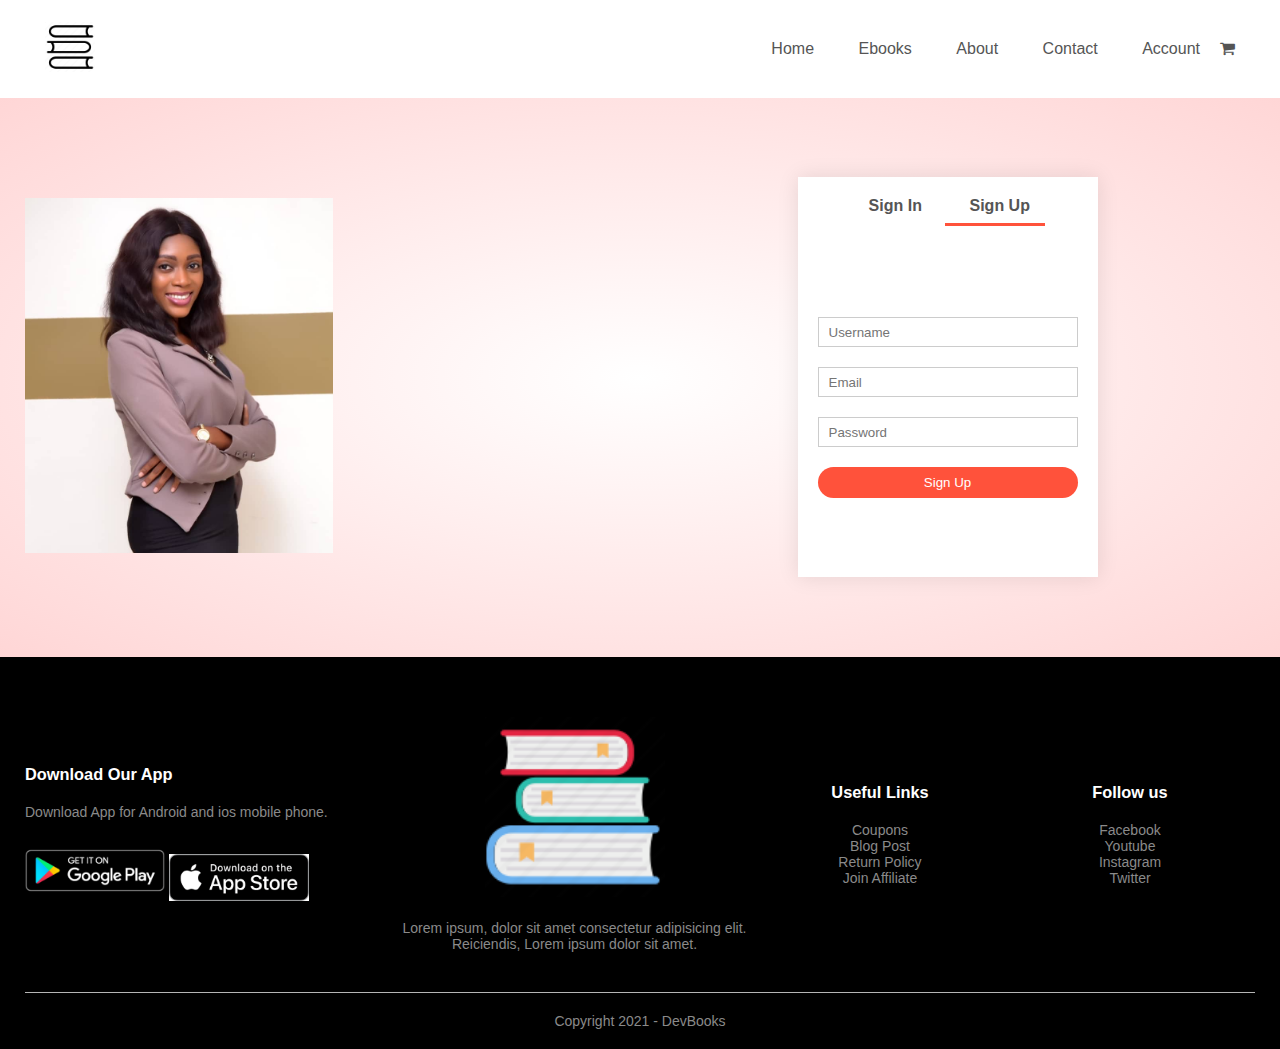
==== account.html @ 5c069511 "feat: creation of DevBooks" ====
<!DOCTYPE html>
<html lang="en">
<head>
    <meta charset="UTF-8">
    <meta http-equiv="X-UA-Compatible" content="IE=edge">
    <meta name="viewport" content="width=device-width, initial-scale=1.0">
    <title>Account|DevBooks</title>
    <link rel="stylesheet" href="./assets/style.css">
    <link
      href="https://fonts.googleapis.com/css2?
      family=Poppins:ital,wght@0,200;0,300;0,400;0,500;0,600;1,100;1,200;1,300;1,400;1,500;1,600&display=swap"
      rel="stylesheet"
    />
    <link
      rel="stylesheet"
      href="https://stackpath.bootstrapcdn.com/font-awesome/4.7.0/css/font-awesome.min.css"
    />
</head>
<body>
    <!------------------ Header ------------------>
    <div class="container">
        <div class="navbar">
          <div class="logo">
            <a href="index.html">
              <img src="./assets/images/icon1.png" alt="EbookStore-Logo" width="50" />
            </a>
          </div>
          <!----------  Nav Bar ------------------>
          <nav>
            <ul id="MenuItems">
              <li><a href="index.html">Home</a></li>
              <li><a href="ebooks.html">Ebooks</a></li>
              <li><a href="">About</a></li>
              <li><a href="">Contact</a></li>
              <li><a href="account.html">Account</a></li>
            </ul>
          </nav>
          <a href="cart.html">
            <i class="fa fa-shopping-cart" aria-hidden="true"></i></a>
          <img src="images/menu.png" class="menu-icon" onclick="menutoggle()" />
        </div>
      </div>
  
      <!-- ---------- account page------------- -->
      <div class="account-page">
        <div class="container">
          <div class="row">
            <div class="col-2">
              <img src="./assets/images/tolu-full-image.png" alt="Header-Pic" width="50%" />
            </div>
            <div class="col-2">
              <div class="form-container">
                <div class="form-btn">
                  <span onclick="signIn()"> Sign In </span>
                  <span onclick="signUp()"> Sign Up </span>
                  <hr id="indicator" />
  
                  <form id="signInForm" name="myform">
                    <input type="text" placeholder="Username" name="uname" />
                    <span id="uname"></span>
                    <input type="password" placeholder="Password" />
                    <button type="submit" class="btn">Sign In</button>
                    <a href="">Forgot password</a>
                  </form>
  
                  <form id="signUpForm">
                    <input type="text" placeholder="Username" />
                    <input type="email" placeholder="Email" />
                    <input type="password" placeholder="Password" />
                    <button type="submit" class="btn">Sign Up</button>
                  </form>
                </div>
              </div>
            </div>
          </div>
        </div>
      </div>
      <!-- ---------------------footer------------------- -->
      <div class="footer">
        <div class="container">
          <div class="row">
            <div class="footer-col-1">
              <h3>Download Our App</h3>
              <p>Download App for Android and ios mobile phone.</p>
              <div class="app-logo">
                <img src="./assets/images/Google play 1.png" />
                <img src="./assets/images/applestore.png" />
              </div>
            </div>
            <div class="footer-col-2">
              <img src="./assets/images/icon2.png" width="50" />
              <p>
                Lorem ipsum, dolor sit amet consectetur adipisicing elit.
                Reiciendis, Lorem ipsum dolor sit amet.
              </p>
            </div>
            <div class="footer-col-3">
              <h3>Useful Links</h3>
              <ul>
                <li>Coupons</li>
                <li>Blog Post</li>
                <li>Return Policy</li>
                <li>Join Affiliate</li>
              </ul>
            </div>
            <div class="footer-col-4">
              <h3>Follow us</h3>
              <ul>
                <li>Facebook</li>
                <li>Youtube</li>
                <li>Instagram</li>
                <li>Twitter</li>
              </ul>
            </div>
          </div>
          <hr />
          <p class="copyright">Copyright 2021 - DevBooks</p>
        </div>
      </div>
</body>
</html>
---- assets/style.css ----
*{
    margin: 0;
    padding: 0;
    box-sizing: border-box;
}
body{
    font-family: "Poppins", sans-serif;
}
.navbar{
    display: flex;
    align-items: center;
    padding: 20px;
}
nav{
    flex: 1;
    text-align: right;
}
nav ul{
    display: inline-block;
    list-style: none;
}
nav ul li{
    display: inline-block;
    margin: 20px;
}
a{
    text-decoration: none;
    color: #555;
}
p{
    color: #555;
}
.container{
    max-width: 1400px;
    margin: auto;
    padding-left: 25px;
    padding-right: 25px;
}
.row{
    display: flex;
    align-items: center;
    flex-wrap: wrap;
    justify-content: space-around;
}
.col-2{
    flex-basis: 50%;
    min-width: 300px;
}
.col-2 img{
    max-width: 100%;
    padding: 50px 0;
}
.col-2 h1{
    font-size: 50px;
    line-height: 60px;
    margin: 25px 0;
}
.btn{
    display: inline-block;
    background: #ff523b;
    color: #fff;
    padding: 8px 30px;
    margin: 30px 0;
    border-radius: 30px;
    transition: 0.5s;
}
.header {
    background: radial-gradient(#fff, #ffd6d6);
}
.header .row {
    margin-top: 0px;
}
.btn:hover {
    background: #563434;
}
.categories {
    margin: 70px 0;
}
.col-3 {
    flex-basis: 30%;
    min-width: 250px;
    margin-bottom: 30px;
    min-width: 280px;
    height: 400px;
}
.col-3 img{
    width: 100%;
}
.small-container{
    max-width: 1080px;
    margin: auto;
    padding-left: 25px;
    padding-right: 25px;
}
.col-4{
    flex-basis: 25%;
    padding: 10px;
    min-width: 200px;
    margin-bottom: 50px;
    transition: transform 0.5s;
}
.col-4 img{
    width: 100%;
}
.title{
    text-align: center;
    margin: 0 auto 80px;
    position: relative;
    line-height: 60px;
    color: #555;
}
.title::after{
    content: "";
    background: #ff523b;
    width: 80px;
    height: 5px;
    border-radius: 5px;
    position: absolute;
    bottom: 0;
    left: 50%;
    transform: translateX(-50%);
}
h4 {
    color: #555;
    font-weight: normal;
}
.col-4 p{
    font-size: 14px;
}
.rating .fa{
    color: #ff523b;
}
.col-4:hover {
    transform: translateY(-5px);
}
/* footer */
.footer{
    background: #000;
    color: #8a8a8a;
    font-size: 14px;
    padding: 60px 0 20px;
}
.footer p{
    color: #8a8a8a;
}
.footer h3{
    color: #fff;
    margin-bottom: 20px;
}
.footer-col-1,
.footer-col-2,
.footer-col-3,
.footer-col-4 {
min-width: 250px;
margin-bottom: 20px;
}
.footer-col-1 {
flex-basis: 30%;
}
.footer-col-2 {
flex: 1;
text-align: center;
}
.footer-col-2 img {
width: 180px;
margin-bottom: 20px;
}
.footer-col-3,
.footer-col-4 {
flex-basis: 12%;
text-align: center;
}
ul {
    list-style-type: none;
}
.app-logo {
margin-top: 20px;
}
.app-logo img {
width: 140px;
}
.footer hr {
border: none;
background: #b5b5b5;
height: 1px;
margin: 20px 0;
}
.copyright {
text-align: center;
}
.menu-icon {
width: 28px;
margin-left: 30px;
margin-top: 15px;
display: none;
}

/* ----------------media query for menu---------------- */
@media only screen and (max-width: 800px) {
nav ul {
position: absolute;
top: 110px;
left: 0;
background: #333;
width: 100%;
overflow: hidden;
transition: 0.5s;
    }
    nav ul li {
      display: block;
      margin-right: 50px;
      margin-top: 10px;
      margin-bottom: 10px;
    }
    nav ul li a {
      color: white;
    }
    .menu-icon {
      display: block;
      cursor: pointer;
    }
  }
  /* -------------------All Ebooks--------------------------- */
  .row-2 {
    justify-content: space-between;
    margin: 100px auto 50px;
  }
  select {
    border: 1px solid #ff523b;
    border-radius: 3px;
    padding: 5px;
  }
  select:focus {
    outline: none;
  }
  .page-btn {
    margin: 0 auto 80px;
  }
  .page-btn span {
    display: inline-block;
    border: 1px solid #ff523b;
    margin-left: 10px;
    width: 40px;
    height: 40px;
    text-align: center;
    line-height: 40px;
    cursor: pointer;
  }
  .page-btn span:hover {
    background: #ff523b;
    color: #fff;
  }
  /* ----------------single book details----------- */
  .single-product {
    margin-top: 80px;
    margin-bottom: 20px;
  }
  .single-product .col-2 img {
    padding: 0;
  }
  .single-product .col-2 {
    padding: 20px;
  }
  .single-product h4 {
    margin: 20px 0;
    font-size: 22px;
    font-weight: bold;
  }
  .single-product input {
    width: 50px;
    height: 35px;
    font-size: 20px;
    margin-right: 20px;
    border: 1px solid #ff523b;
    border-radius: 5px;
    text-align: center;
    cursor: pointer;
  }
  .single-product input:focus {
    outline: none;
  }
  .single-product .fa {
    color: #ff523b;
    margin-left: 10px;
  }
  
  /* ---------- cart items details------------- */
  .cart-page {
    margin: 80px auto;
  }
  table {
    width: 100%;
    border-collapse: collapse;
  }
  .cart-info {
    display: flex;
    flex-wrap: wrap;
  }
  th {
    text-align: left;
    padding: 5px;
    color: #fff;
    background: #ff523b;
    font-weight: normal;
  }
  td {
    padding: 10px 5px;
  }
  td input {
    width: 40px;
    height: 30px;
    padding: 5px;
  }
  td a {
    color: #ff523b;
    font-size: 12px;
  }
  td img {
    width: 80px;
    height: 110px;
    margin-right: 10px;
  }
  .total-price {
    display: flex;
    justify-content: flex-end;
  }
  .total-price table {
    border-top: 3px solid #ff523b;
    width: 100%;
    max-width: 400px;
  }
  td:last-child {
    text-align: right;
  }
  th:last-child {
    text-align: right;
  }
  
  /* -------------------account-paage------------------ */
  .account-page {
    padding: 50px 0;
    background: radial-gradient(#fff, #ffd6d6);
  }
.form-container {
    background: #fff;
    width: 300px;
    height: 400px;
    position: relative;
    text-align: center;
    padding: 20px;
    margin: auto;
    box-shadow: 0 0 20px 0px rgba(0, 0, 0, 0.1);
    overflow: hidden;
  }
.form-container span {
    font-weight: bold;
    padding: 0 10px;
    color: #555;
    cursor: pointer;
    width: 100px;
    display: inline-block;
  }
  .form-btn {
    display: inline-block;
  }
  .form-container form {
    max-width: 300px;
    padding: 0 20px;
    position: absolute;
    top: 130px;
    transition: 1s;
  }
  form input {
    width: 100%;
    height: 30px;
    margin: 10px 0;
    padding: 0 10px;
    border: 1px solid #ccc;
  }
  
  form .btn {
    width: 100%;
    border: none;
    cursor: pointer;
    margin: 10px 0;
  }
  form .btn:focus {
    outline: none;
  }
  #signInForm {
    left: -300px;
  }
  #signUpForm {
    left: 0px;
  }
  form a {
    font-size: 12px;
  }
  #indicator {
    width: 100px;
    border: none;
    background: #ff523b;
    height: 3px;
    margin-top: 8px;
    transform: translateX(100px);
    transition: 1s;
  }
  /* ---------------------Youtube Video------------------- */
  .youtube-container {
    max-width: 1300px;
    margin: auto;
    padding-left: 25px;
    padding-right: 25px;
  }
  .youtube-row {
    display: flex;
    align-items: center;
    flex-wrap: wrap;
    justify-content: space-around;
  }
  #youtubevideo {
    width: 100;
    border: 1px solid black;
  }
  /* ----------------media query for Less than 600 screen size---------------- */
  @media only screen and (max-width: 600px) {
    .row {
      text-align: center;
    }
    .col-2,
    .col-3,
    .col-4 {
      flex-basis: 100%;
    }
    .single-product .row {
      text-align: left;
    }
    .single-product .col-2 {
      padding: 20px 0;
    }
    .single-product .col-2 img {
      padding: 0;
      margin-left: 45px;
    }
    .single-product h1 {
    font-size: 26px;
    line-height: 32px;
    }
    .cart-info p {
    display: none;
    }
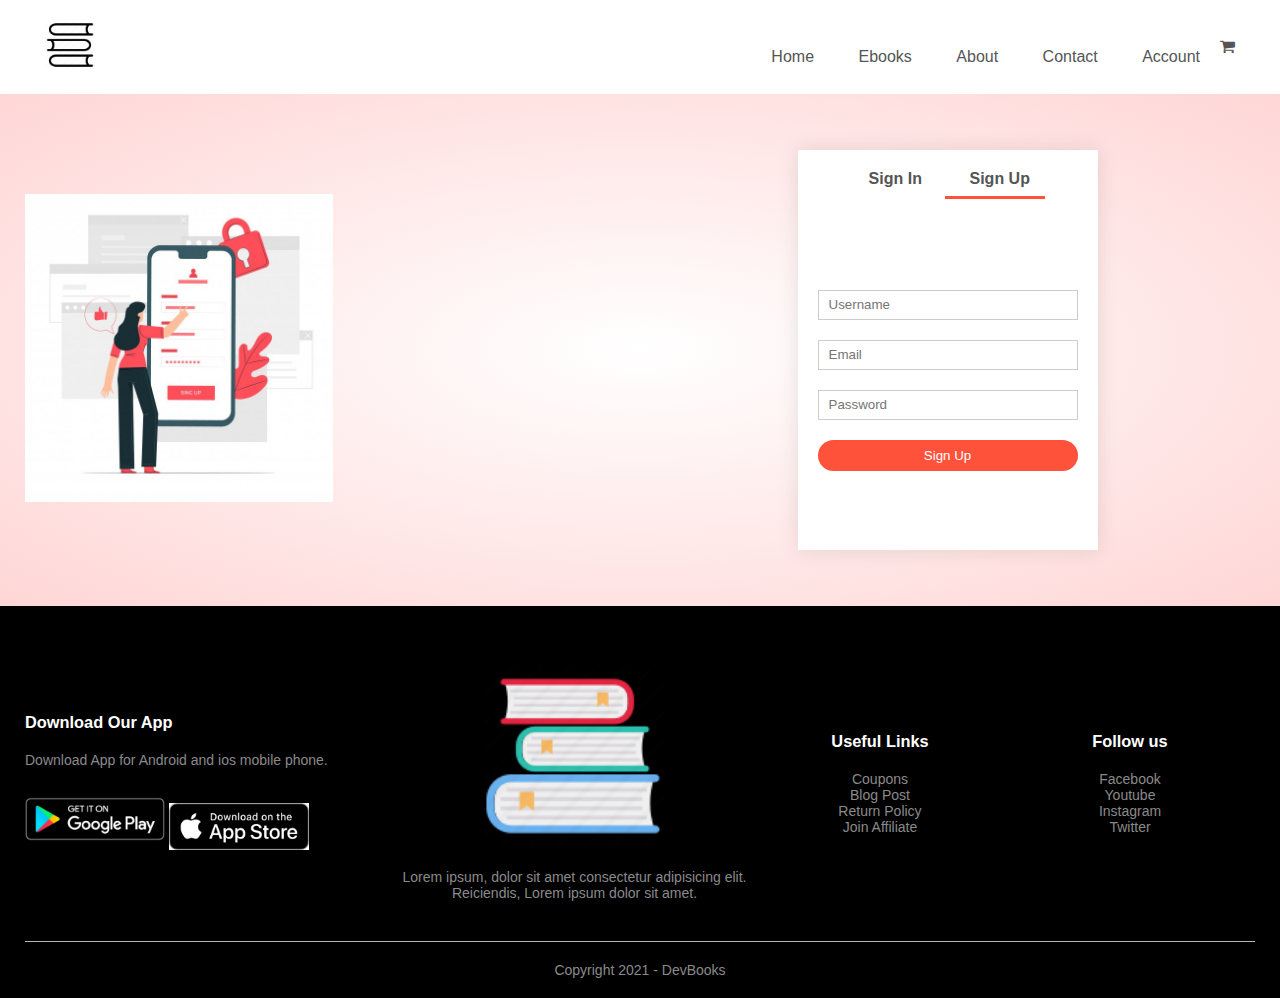
==== commit 91e8fa0f: "feat: correction of the currencies and some images" ====
--- a/account.html
+++ b/account.html
@@ -46,7 +46,7 @@
         <div class="container">
           <div class="row">
             <div class="col-2">
-              <img src="./assets/images/tolu-full-image.png" alt="Header-Pic" width="50%" />
+              <img src="./assets/images/signup.jpg" alt="Header-Pic" width="50%" />
             </div>
             <div class="col-2">
               <div class="form-container">
@@ -117,5 +117,50 @@
           <p class="copyright">Copyright 2021 - DevBooks</p>
         </div>
       </div>
+      <script>
+        var MenuItems = document.getElementById("MenuItems");
+      MenuItems.style.maxHeight = "0px";
+      function menutoggle() {
+        if (MenuItems.style.maxHeight == "0px") {
+          MenuItems.style.maxHeight = "200px";
+        } else {
+          MenuItems.style.maxHeight = "0px";
+        }
+      }
+      </script>
+      <!-- toggle form -->
+      <script>
+        var signInForm = document.getElementById("signInForm");
+      var signUpForm = document.getElementById("signUpForm");
+      var indicator = document.getElementById("indicator");
+
+      function signIn() {
+        signUpForm.style.transform = "translateX(300px)";
+        signInForm.style.transform = "translateX(300px)";
+        indicator.style.transform = "translateX(0px)";
+      }
+      function signUp() {
+        signUpForm.style.transform = "translateX(0px)";
+        signInForm.style.transform = "translateX(0px)";
+        indicator.style.transform = "translateX(100px)";
+      }
+      </script>
+      <!-- form validation -->
+      <script>
+        function formvalidate() {
+        var ptrn = /^([^0-9\W]*)$/;
+        if (ptrn.test(document.myform.uname.value)) {
+          document.getElementById("uname").textContent = "User Name is Valid";
+          document.getElementById("uname").style.background = "#72EF57";
+          document.getElementById("uname").style.fontSize = "12px";
+        } else {
+          document.getElementById("uname").textContent = "User Name is Invalid";
+          document.getElementById("uname").style.background = "#EF6257";
+          document.getElementById("uname").style.fontSize = "12px";
+        }
+      }
+
+      document.myform.uname.addEventListener("blur", formvalidate);
+      </script>
 </body>
 </html>--- a/assets/style.css
+++ b/assets/style.css
@@ -1,151 +1,151 @@
 *{
-    margin: 0;
-    padding: 0;
-    box-sizing: border-box;
+margin: 0;
+padding: 0;
+box-sizing: border-box;
 }
 body{
-    font-family: "Poppins", sans-serif;
+font-family: "Poppins", sans-serif;
 }
 .navbar{
-    display: flex;
-    align-items: center;
-    padding: 20px;
+display: flex;
+align-items: center;
+padding: 20px;
 }
 nav{
-    flex: 1;
-    text-align: right;
+flex: 1;
+text-align: right;
 }
 nav ul{
-    display: inline-block;
-    list-style: none;
+display: inline-block;
+list-style: none;
 }
 nav ul li{
-    display: inline-block;
-    margin: 20px;
+display: inline-block;
+margin: 20px;
 }
 a{
-    text-decoration: none;
-    color: #555;
+text-decoration: none;
+color: #555;
 }
 p{
-    color: #555;
+color: #555;
 }
 .container{
-    max-width: 1400px;
-    margin: auto;
-    padding-left: 25px;
-    padding-right: 25px;
+max-width: 1400px;
+margin: auto;
+padding-left: 25px;
+padding-right: 25px;
 }
 .row{
-    display: flex;
-    align-items: center;
-    flex-wrap: wrap;
-    justify-content: space-around;
+display: flex;
+align-items: center;
+flex-wrap: wrap;
+justify-content: space-around;
 }
 .col-2{
-    flex-basis: 50%;
-    min-width: 300px;
+flex-basis: 50%;
+min-width: 300px;
 }
 .col-2 img{
-    max-width: 100%;
-    padding: 50px 0;
+max-width: 100%;
+padding: 50px 0;
 }
 .col-2 h1{
-    font-size: 50px;
-    line-height: 60px;
-    margin: 25px 0;
+font-size: 50px;
+line-height: 60px;
+margin: 25px 0;
 }
 .btn{
-    display: inline-block;
-    background: #ff523b;
-    color: #fff;
-    padding: 8px 30px;
-    margin: 30px 0;
-    border-radius: 30px;
-    transition: 0.5s;
+display: inline-block;
+background: #ff523b;
+color: #fff;
+padding: 8px 30px;
+margin: 30px 0;
+border-radius: 30px;
+transition: 0.5s;
 }
 .header {
-    background: radial-gradient(#fff, #ffd6d6);
+background: radial-gradient(#fff, #ffd6d6);
 }
 .header .row {
-    margin-top: 0px;
+margin-top: 0px;
 }
 .btn:hover {
-    background: #563434;
+background: #563434;
 }
 .categories {
-    margin: 70px 0;
+margin: 70px 0;
 }
 .col-3 {
-    flex-basis: 30%;
-    min-width: 250px;
-    margin-bottom: 30px;
-    min-width: 280px;
-    height: 400px;
+flex-basis: 30%;
+min-width: 250px;
+margin-bottom: 30px;
+min-width: 280px;
+height: 400px;
 }
 .col-3 img{
-    width: 100%;
+width: 100%;
 }
 .small-container{
-    max-width: 1080px;
-    margin: auto;
-    padding-left: 25px;
-    padding-right: 25px;
+max-width: 1080px;
+margin: auto;
+padding-left: 25px;
+padding-right: 25px;
 }
 .col-4{
-    flex-basis: 25%;
-    padding: 10px;
-    min-width: 200px;
-    margin-bottom: 50px;
-    transition: transform 0.5s;
+flex-basis: 25%;
+padding: 10px;
+min-width: 200px;
+margin-bottom: 50px;
+transition: transform 0.5s;
 }
 .col-4 img{
-    width: 100%;
+width: 100%;
 }
 .title{
-    text-align: center;
-    margin: 0 auto 80px;
-    position: relative;
-    line-height: 60px;
-    color: #555;
+text-align: center;
+margin: 0 auto 80px;
+position: relative;
+line-height: 60px;
+color: #555;
 }
 .title::after{
-    content: "";
-    background: #ff523b;
-    width: 80px;
-    height: 5px;
-    border-radius: 5px;
-    position: absolute;
-    bottom: 0;
-    left: 50%;
-    transform: translateX(-50%);
+content: "";
+background: #ff523b;
+width: 80px;
+height: 5px;
+border-radius: 5px;
+position: absolute;
+bottom: 0;
+left: 50%;
+transform: translateX(-50%);
 }
 h4 {
-    color: #555;
-    font-weight: normal;
+color: #555;
+font-weight: normal;
 }
 .col-4 p{
-    font-size: 14px;
+font-size: 14px;
 }
 .rating .fa{
-    color: #ff523b;
+color: #ff523b;
 }
 .col-4:hover {
-    transform: translateY(-5px);
+transform: translateY(-5px);
 }
 /* footer */
 .footer{
-    background: #000;
-    color: #8a8a8a;
-    font-size: 14px;
-    padding: 60px 0 20px;
+background: #000;
+color: #8a8a8a;
+font-size: 14px;
+padding: 60px 0 20px;
 }
 .footer p{
-    color: #8a8a8a;
+color: #8a8a8a;
 }
 .footer h3{
-    color: #fff;
-    margin-bottom: 20px;
+color: #fff;
+margin-bottom: 20px;
 }
 .footer-col-1,
 .footer-col-2,
@@ -205,247 +205,228 @@
 width: 100%;
 overflow: hidden;
 transition: 0.5s;
-    }
-    nav ul li {
-      display: block;
-      margin-right: 50px;
-      margin-top: 10px;
-      margin-bottom: 10px;
-    }
-    nav ul li a {
-      color: white;
-    }
-    .menu-icon {
-      display: block;
-      cursor: pointer;
-    }
-  }
-  /* -------------------All Ebooks--------------------------- */
-  .row-2 {
-    justify-content: space-between;
-    margin: 100px auto 50px;
-  }
-  select {
-    border: 1px solid #ff523b;
-    border-radius: 3px;
-    padding: 5px;
-  }
-  select:focus {
-    outline: none;
-  }
-  .page-btn {
-    margin: 0 auto 80px;
-  }
-  .page-btn span {
-    display: inline-block;
-    border: 1px solid #ff523b;
-    margin-left: 10px;
-    width: 40px;
-    height: 40px;
-    text-align: center;
-    line-height: 40px;
-    cursor: pointer;
-  }
-  .page-btn span:hover {
-    background: #ff523b;
-    color: #fff;
-  }
-  /* ----------------single book details----------- */
-  .single-product {
-    margin-top: 80px;
-    margin-bottom: 20px;
-  }
-  .single-product .col-2 img {
-    padding: 0;
-  }
-  .single-product .col-2 {
-    padding: 20px;
-  }
-  .single-product h4 {
-    margin: 20px 0;
-    font-size: 22px;
-    font-weight: bold;
-  }
-  .single-product input {
-    width: 50px;
-    height: 35px;
-    font-size: 20px;
-    margin-right: 20px;
-    border: 1px solid #ff523b;
-    border-radius: 5px;
-    text-align: center;
-    cursor: pointer;
-  }
-  .single-product input:focus {
-    outline: none;
-  }
-  .single-product .fa {
-    color: #ff523b;
-    margin-left: 10px;
-  }
-  
-  /* ---------- cart items details------------- */
-  .cart-page {
-    margin: 80px auto;
-  }
-  table {
-    width: 100%;
-    border-collapse: collapse;
-  }
-  .cart-info {
-    display: flex;
-    flex-wrap: wrap;
-  }
-  th {
-    text-align: left;
-    padding: 5px;
-    color: #fff;
-    background: #ff523b;
-    font-weight: normal;
-  }
-  td {
-    padding: 10px 5px;
-  }
-  td input {
-    width: 40px;
-    height: 30px;
-    padding: 5px;
-  }
-  td a {
-    color: #ff523b;
-    font-size: 12px;
-  }
-  td img {
-    width: 80px;
-    height: 110px;
-    margin-right: 10px;
-  }
-  .total-price {
-    display: flex;
-    justify-content: flex-end;
-  }
-  .total-price table {
-    border-top: 3px solid #ff523b;
-    width: 100%;
-    max-width: 400px;
-  }
-  td:last-child {
-    text-align: right;
-  }
-  th:last-child {
-    text-align: right;
-  }
-  
-  /* -------------------account-paage------------------ */
-  .account-page {
-    padding: 50px 0;
-    background: radial-gradient(#fff, #ffd6d6);
-  }
+}
+nav ul li {
+display: block;
+margin-right: 50px;
+margin-top: 10px;
+margin-bottom: 10px;
+}
+nav ul li a {
+color: white;
+}
+.menu-icon {
+display: block;
+cursor: pointer;
+}
+}
+/* -------------------All Ebooks--------------------------- */
+.row-2 {
+justify-content: space-between;
+margin: 100px auto 50px;
+}
+select {
+border: 1px solid #ff523b;
+border-radius: 3px;
+padding: 5px;
+}
+select:focus {
+outline: none;
+}
+.page-btn {
+margin: 0 auto 80px;
+}
+.page-btn span {
+display: inline-block;
+border: 1px solid #ff523b;
+margin-left: 10px;
+width: 40px;
+height: 40px;
+text-align: center;
+line-height: 40px;
+cursor: pointer;
+}
+.page-btn span:hover {
+background: #ff523b;
+color: #fff;
+}
+/* ----------------single book details----------- */
+.single-product {
+margin-top: 80px;
+margin-bottom: 20px;
+}
+.single-product .col-2 img {
+padding: 0;
+}
+.single-product .col-2 {
+padding: 20px;
+}
+.single-product h4 {
+margin: 20px 0;
+font-size: 22px;
+font-weight: bold;
+}
+.single-product input {
+width: 50px;
+height: 35px;
+font-size: 20px;
+margin-right: 20px;
+border: 1px solid #ff523b;
+border-radius: 5px;
+text-align: center;
+cursor: pointer;
+}
+.single-product input:focus {
+outline: none;
+}
+.single-product .fa {
+color: #ff523b;
+margin-left: 10px;
+}
+
+/* ---------- cart items details------------- */
+.cart-page {
+margin: 80px auto;
+}
+table {
+width: 100%;
+border-collapse: collapse;
+}
+.cart-info {
+display: flex;
+flex-wrap: wrap;
+}
+th {
+text-align: left;
+padding: 5px;
+color: #fff;
+background: #ff523b;
+font-weight: normal;
+}
+td {
+padding: 10px 5px;
+}
+td input {
+width: 40px;
+height: 30px;
+padding: 5px;
+}
+td a {
+color: #ff523b;
+font-size: 12px;
+}
+td img {
+width: 80px;
+height: 110px;
+margin-right: 10px;
+}
+.total-price {
+display: flex;
+justify-content: flex-end;
+}
+.total-price table {
+border-top: 3px solid #ff523b;
+width: 100%;
+max-width: 400px;
+}
+td:last-child {
+text-align: right;
+}
+th:last-child {
+text-align: right;
+}
+/* -------------------account-paage------------------ */
+.account-page {
+padding: 50px 0;
+background: radial-gradient(#fff, #ffd6d6);
+}
 .form-container {
-    background: #fff;
-    width: 300px;
-    height: 400px;
-    position: relative;
-    text-align: center;
-    padding: 20px;
-    margin: auto;
-    box-shadow: 0 0 20px 0px rgba(0, 0, 0, 0.1);
-    overflow: hidden;
-  }
+background: #fff;
+width: 300px;
+height: 400px;
+position: relative;
+text-align: center;
+padding: 20px;
+margin: auto;
+box-shadow: 0 0 20px 0px rgba(0, 0, 0, 0.1);
+overflow: hidden;
+}
 .form-container span {
-    font-weight: bold;
-    padding: 0 10px;
-    color: #555;
-    cursor: pointer;
-    width: 100px;
-    display: inline-block;
-  }
-  .form-btn {
-    display: inline-block;
-  }
-  .form-container form {
-    max-width: 300px;
-    padding: 0 20px;
-    position: absolute;
-    top: 130px;
-    transition: 1s;
-  }
-  form input {
-    width: 100%;
-    height: 30px;
-    margin: 10px 0;
-    padding: 0 10px;
-    border: 1px solid #ccc;
-  }
-  
-  form .btn {
-    width: 100%;
-    border: none;
-    cursor: pointer;
-    margin: 10px 0;
-  }
-  form .btn:focus {
-    outline: none;
-  }
-  #signInForm {
-    left: -300px;
-  }
-  #signUpForm {
-    left: 0px;
-  }
-  form a {
-    font-size: 12px;
-  }
-  #indicator {
-    width: 100px;
-    border: none;
-    background: #ff523b;
-    height: 3px;
-    margin-top: 8px;
-    transform: translateX(100px);
-    transition: 1s;
-  }
-  /* ---------------------Youtube Video------------------- */
-  .youtube-container {
-    max-width: 1300px;
-    margin: auto;
-    padding-left: 25px;
-    padding-right: 25px;
-  }
-  .youtube-row {
-    display: flex;
-    align-items: center;
-    flex-wrap: wrap;
-    justify-content: space-around;
-  }
-  #youtubevideo {
-    width: 100;
-    border: 1px solid black;
-  }
-  /* ----------------media query for Less than 600 screen size---------------- */
-  @media only screen and (max-width: 600px) {
-    .row {
-      text-align: center;
-    }
-    .col-2,
-    .col-3,
-    .col-4 {
-      flex-basis: 100%;
-    }
-    .single-product .row {
-      text-align: left;
-    }
-    .single-product .col-2 {
-      padding: 20px 0;
-    }
-    .single-product .col-2 img {
-      padding: 0;
-      margin-left: 45px;
-    }
-    .single-product h1 {
-    font-size: 26px;
-    line-height: 32px;
-    }
-    .cart-info p {
-    display: none;
-    }+font-weight: bold;
+padding: 0 10px;
+color: #555;
+cursor: pointer;
+width: 100px;
+display: inline-block;
+}
+.form-btn {
+display: inline-block;
+}
+.form-container form {
+max-width: 300px;
+padding: 0 20px;
+position: absolute;
+top: 130px;
+transition: 1s;
+}
+form input {
+width: 100%;
+height: 30px;
+margin: 10px 0;
+padding: 0 10px;
+border: 1px solid #ccc;
+}
+form .btn {
+width: 100%;
+border: none;
+cursor: pointer;
+margin: 10px 0;
+}
+form .btn:focus {
+outline: none;
+}
+#signInForm {
+left: -300px;
+}
+#signUpForm {
+left: 0px;
+}
+form a {
+font-size: 12px;
+}
+#indicator {
+width: 100px;
+border: none;
+background: #ff523b;
+height: 3px;
+margin-top: 8px;
+transform: translateX(100px);
+transition: 1s;
+}
+/* ----------------media query for Less than 600 screen size---------------- */
+@media only screen and (max-width: 600px) {
+.row {
+text-align: center;
+}
+.col-2,
+.col-3,
+.col-4 {
+flex-basis: 100%;
+}
+.single-product .row {
+text-align: left;
+}
+.single-product .col-2 {
+padding: 20px 0;
+}
+.single-product .col-2 img {
+padding: 0;
+margin-left: 45px;
+}
+.single-product h1 {
+font-size: 26px;
+line-height: 32px;
+}
+.cart-info p {
+display: none;
+}